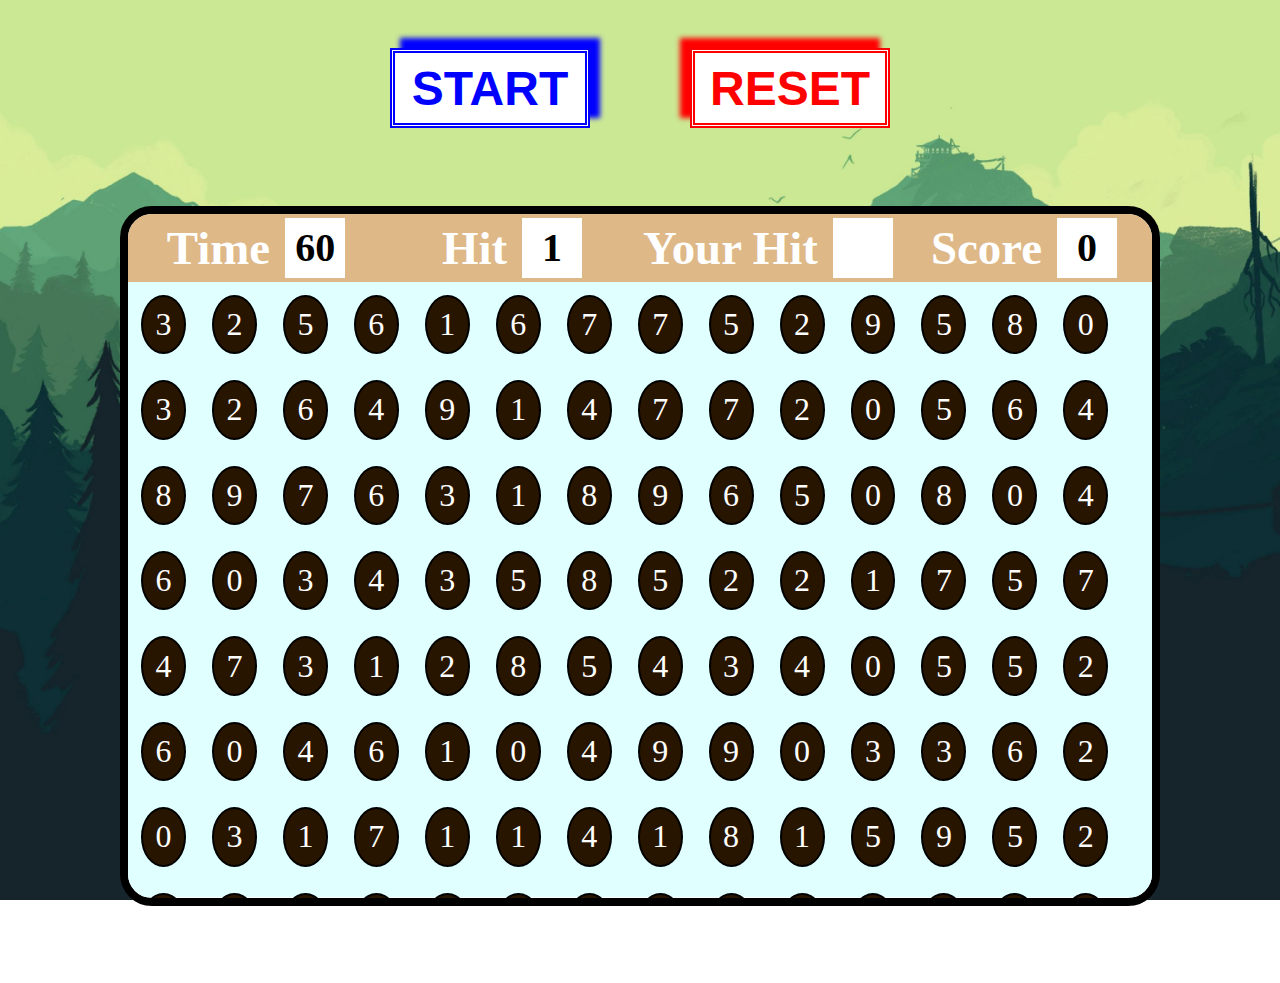
==== Bubble Game/index.html @ 04eca8a0 "First commit" ====
<!DOCTYPE html>
<html lang="en">
<head>
  <meta charset="UTF-8">
  <meta name="viewport" content="width=device-width, initial-scale=1.0">
  <title>Bubble Game</title>
  <link rel="stylesheet" href="style.css">
</head>
<body>

  <div class="buttons">
    <button id="start">Start</button>
    <button id="reset">Reset</button>
  </div>
  
  <div id="main">
    <div id="panel">
      <div id="panel-top">
        <div class="elements">
          <h1>Time</h1>
          <div id="timer-box" class="element-box">
            60
          </div>
        </div>
        <div class="elements">
          <h1>Hit</h1>
          <div id="hit-box" class="element-box">
            1
          </div>
        </div>
        <div class="elements">
          <h1>Your Hit</h1>
          <div id="your-hit-box" class="element-box">
            
          </div>
        </div>
        <div class="elements">
          <h1>Score</h1>
          <div id="score-box" class="element-box">
            0
          </div>
        </div>
      </div>
      <div id="panel-bottom">
      </div>
    </div>
  </div>
  
  <div id="modal" class="modal">
    <div class="modal-content">
        <span class="close">&times;</span>
        <p>Your score is: <span id="score-dialog"></span></p>
    </div>
  </div>
  <script src="script.js"></script>
</body>
</html>
---- Bubble Game/style.css ----
body,html
{
  padding: 0;
  margin: 0;
  width: 100%;
  height: 100%;
  box-sizing: border-box;
  background: url(Images/4w8jxyi56if41.jpg);
  background-position: center;
  background-repeat: no-repeat;
  background-size:cover;
}

.buttons
{
  display: flex;
  justify-content: center;
  align-items: center;
}

#start
{
  margin-top: 1em;
  font-size: 3em;
  height: 80px;
  width: 200px;
  text-transform: uppercase;
  font-weight: 700;
  margin-right: 100px;
  border: 5px double blue;
  color: blue;
  background-color: white;
  box-shadow: 10px -10px 5px 0px blue;
  transition: .3s all;
}
#start:hover
{
  background-color: blue;
  color: white;
  cursor: pointer;
  border: 5px double white;
  box-shadow: -10px 10px 5px 0px blue;
}
#start:active
{
  transition: 0s;
  transform: scale(.8);
  box-shadow: 0px 0px 10px 10px blue;
  color: blue;
  background-color: white;
}
#reset
{
  margin-top: 1em;
  font-size: 3em;
  height: 80px;
  width: 200px;
  text-transform: uppercase;
  font-weight: 700;
  border: 5px double red;
  color: red;
  background-color: white;
  box-shadow: -10px -10px 5px 0px red;
  transition: .3s all;
}
#reset:hover
{  
  background-color: red;
  color: white;
  cursor: pointer;
  border: 5px double white;
  box-shadow: 10px 10px 5px 0px red;
}
#reset:active
{
  transition: 0s;
  transform: scale(1.2);
  box-shadow: 0px 0px 10px 10px red;
  color: red;
  background-color: white;
}
#main
{
  width: 100%;
  height: 95%;
  display: flex;
  align-items: center;
  justify-content: center;
  margin-top: 0;
}
#panel
{
  width: 80%;
  height: 80%;
  background-color: white;
  border-radius: 2em;
  overflow: hidden;
  border: .5em solid rgb(0, 0, 0);
}
#panel-top
{
  width: 100%;
  height: 10%;
  /*background: linear-gradient(gray, black);*/
  background-color: burlywood;
  display: flex;
  justify-content: space-around;
  align-items: center;
}
.elements
{
  display: flex;
  align-items: center;
  justify-content: center;
  width: 250px;
}
.elements h1
{
  color: white;
  margin-right: 15px;
  font-size: 2.93em;
}
.element-box
{
  height: 60px;
  width: 60px;
  background-color: white;
  font-size: 2.5em;
  font-weight: 700;
  display: flex;
  justify-content: center;
  align-items: center;
}
#panel-bottom
{
  width: 100%;
  background-color: lightcyan;
  height: 90%;
  display: flex;
  flex-wrap: wrap;
}
.numbers-button
{
  width: 4%;
  height: 9%;
  border-radius: 50%;
  border: 2px solid black;
  background-color: rgb(39, 21, 0);
  color: white;
  display: flex;
  flex-wrap: wrap;
  flex-direction: row;
  justify-content: center;
  align-items: center;
  font-size: 2em;
  margin: 13px;
}
.numbers-button:hover
{
  cursor: pointer;
  opacity: .8;
}
.numbers-button:active
{
  opacity: .5;
  transform: scale(.9);
}
.modal 
{
  display: none;
  position: fixed;
  z-index: 1000;
  left: 0;
  top: 0;
  width: 100%;
  height: 100%;
  overflow: auto;
  background-color: rgba(0, 0, 0, 0.5);

}

.modal-content 
{
  background-color: #fefefe;
  margin: 15% auto;
  padding: 20px;
  border: 1px solid #888;
  width: 50%;
  text-align: center;
  font-size: 3em;
  font-weight: 900;
  background-color: beige;
  border: 15px double black;
}

.close 
{
  color: #aaa;
  float: right;
  font-size: 1.5em;
  font-weight: bold;
}

.close:hover,
.close:focus 
{
  color: black;
  text-decoration: none;
  cursor: pointer;
}
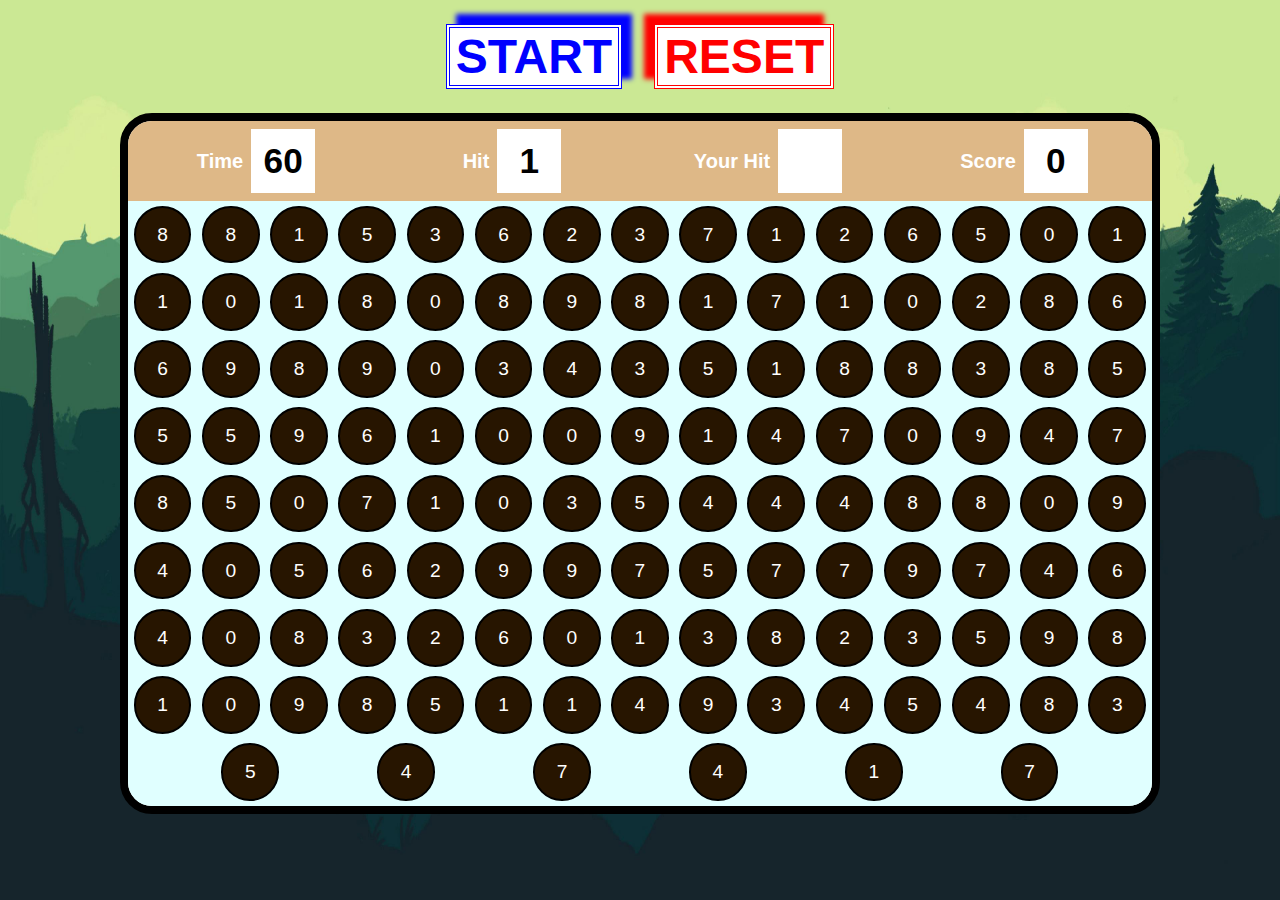
==== commit 79d78afe: "first commit" ====
--- a/Bubble Game/index.html
+++ b/Bubble Game/index.html
@@ -7,6 +7,8 @@
   <link rel="stylesheet" href="style.css">
 </head>
 <body>
+
+  <img src="./Images/4w8jxyi56if41.jpg" alt="bg-image" class="bg-image">
 
   <div class="buttons">
     <button id="start">Start</button>
--- a/Bubble Game/style.css
+++ b/Bubble Game/style.css
@@ -1,172 +1,174 @@
-body,html
-{
+
+body, html {
   padding: 0;
   margin: 0;
   width: 100%;
   height: 100%;
   box-sizing: border-box;
-  background: url(Images/4w8jxyi56if41.jpg);
-  background-position: center;
-  background-repeat: no-repeat;
-  background-size:cover;
-}
-
-.buttons
-{
-  display: flex;
-  justify-content: center;
-  align-items: center;
-}
-
-#start
-{
-  margin-top: 1em;
-  font-size: 3em;
-  height: 80px;
-  width: 200px;
+  font-family: Arial, sans-serif;
+}
+
+.bg-image{
+  position: absolute;
+  z-index: -1;
+  height: 100%;
+  width: 100%;
+}
+
+.buttons {
+  display: flex;
+  justify-content: center;
+  align-items: center;
+}
+
+button {
+  font-size: 3rem;
   text-transform: uppercase;
   font-weight: 700;
-  margin-right: 100px;
-  border: 5px double blue;
+  border: 0.25rem double;
+  background-color: white;
+  transition: 0.3s all;
+  margin-top: .5em;
+  margin-bottom: .5em;
+}
+
+#start {
+  margin-right: 2rem;
+  border-color: blue;
   color: blue;
-  background-color: white;
-  box-shadow: 10px -10px 5px 0px blue;
-  transition: .3s all;
-}
-#start:hover
-{
+  box-shadow: 0.625rem -0.625rem 0.3125rem 0px blue;
+}
+
+#start:hover {
   background-color: blue;
   color: white;
   cursor: pointer;
-  border: 5px double white;
-  box-shadow: -10px 10px 5px 0px blue;
-}
-#start:active
-{
+  border-color: white;
+  box-shadow: -0.625rem 0.625rem 0.3125rem 0px blue;
+}
+
+#start:active {
   transition: 0s;
-  transform: scale(.8);
-  box-shadow: 0px 0px 10px 10px blue;
+  transform: scale(0.8);
+  box-shadow: 0px 0px 0.625rem 0.625rem blue;
   color: blue;
   background-color: white;
 }
-#reset
-{
-  margin-top: 1em;
-  font-size: 3em;
-  height: 80px;
-  width: 200px;
-  text-transform: uppercase;
-  font-weight: 700;
-  border: 5px double red;
+
+#reset {
+  border-color: red;
   color: red;
-  background-color: white;
-  box-shadow: -10px -10px 5px 0px red;
-  transition: .3s all;
-}
-#reset:hover
-{  
+  box-shadow: -0.625rem -0.625rem 0.3125rem 0px red;
+}
+
+#reset:hover {
   background-color: red;
   color: white;
   cursor: pointer;
-  border: 5px double white;
-  box-shadow: 10px 10px 5px 0px red;
-}
-#reset:active
-{
+  border-color: white;
+  box-shadow: 0.625rem 0.625rem 0.3125rem 0px red;
+}
+
+#reset:active {
   transition: 0s;
   transform: scale(1.2);
-  box-shadow: 0px 0px 10px 10px red;
+  box-shadow: 0px 0px 0.625rem 0.625rem red;
   color: red;
   background-color: white;
 }
-#main
-{
-  width: 100%;
-  height: 95%;
-  display: flex;
-  align-items: center;
-  justify-content: center;
-  margin-top: 0;
-}
-#panel
-{
+
+#main {
+  width: 100%;
+  display: flex;
+  align-items: center;
+  justify-content: center;
+}
+
+#panel {
   width: 80%;
   height: 80%;
   background-color: white;
   border-radius: 2em;
   overflow: hidden;
-  border: .5em solid rgb(0, 0, 0);
-}
-#panel-top
-{
-  width: 100%;
-  height: 10%;
-  /*background: linear-gradient(gray, black);*/
+  border: 0.5em solid rgb(0, 0, 0);
+  display: flex;
+  flex-direction: column;
+}
+
+#panel-top {
+  width: 100%;
+  height: 20%;
   background-color: burlywood;
   display: flex;
   justify-content: space-around;
   align-items: center;
 }
-.elements
-{
-  display: flex;
-  align-items: center;
-  justify-content: center;
-  width: 250px;
-}
-.elements h1
-{
-  color: white;
-  margin-right: 15px;
-  font-size: 2.93em;
-}
-.element-box
-{
-  height: 60px;
-  width: 60px;
-  background-color: white;
-  font-size: 2.5em;
+
+.elements {
+  display: flex;
+  align-items: center;
+  justify-content: center;
+  width: 25%;
+  flex: 1;
+  padding: 0.5rem;
+}
+
+.elements h1 {
+  color: white;
+  margin-right: 0.5rem;
+  font-size: 1.25rem;
+  text-align: center;
+}
+
+.element-box {
+  height: 4rem;
+  width: 4rem;
+  background-color: white;
+  font-size: 2.2rem;
   font-weight: 700;
   display: flex;
   justify-content: center;
   align-items: center;
 }
-#panel-bottom
-{
+
+#panel-bottom {
   width: 100%;
   background-color: lightcyan;
-  height: 90%;
+  height: 80%;
   display: flex;
   flex-wrap: wrap;
-}
-.numbers-button
-{
-  width: 4%;
-  height: 9%;
+  justify-content: space-evenly;
+  align-content: center;
+  overflow: hidden;
+}
+
+.numbers-button {
+  width: 3em;
+  height: 3em;
   border-radius: 50%;
-  border: 2px solid black;
+  border: 0.125rem solid black;
   background-color: rgb(39, 21, 0);
   color: white;
   display: flex;
-  flex-wrap: wrap;
-  flex-direction: row;
-  justify-content: center;
-  align-items: center;
-  font-size: 2em;
-  margin: 13px;
-}
-.numbers-button:hover
-{
-  cursor: pointer;
-  opacity: .8;
-}
-.numbers-button:active
-{
-  opacity: .5;
-  transform: scale(.9);
-}
-.modal 
-{
+  justify-content: center;
+  align-items: center;
+  font-size: 1.5vw;
+  margin: 0.3rem;
+  transition: 0.2s all;
+  box-sizing: border-box;
+}
+
+.numbers-button:hover {
+  cursor: pointer;
+  opacity: 0.8;
+}
+
+.numbers-button:active {
+  opacity: 0.5;
+  transform: scale(0.9);
+}
+
+.modal {
   display: none;
   position: fixed;
   z-index: 1000;
@@ -176,35 +178,93 @@
   height: 100%;
   overflow: auto;
   background-color: rgba(0, 0, 0, 0.5);
-
-}
-
-.modal-content 
-{
+}
+
+.modal-content {
   background-color: #fefefe;
   margin: 15% auto;
-  padding: 20px;
+  padding: 1rem;
   border: 1px solid #888;
-  width: 50%;
+  width: 80%;
+  max-width: 600px;
   text-align: center;
-  font-size: 3em;
+  font-size: 1.5rem;
   font-weight: 900;
   background-color: beige;
-  border: 15px double black;
-}
-
-.close 
-{
+  border: 0.75rem double black;
+}
+
+.close {
   color: #aaa;
   float: right;
-  font-size: 1.5em;
+  font-size: 1.5rem;
   font-weight: bold;
 }
 
 .close:hover,
-.close:focus 
-{
+.close:focus {
   color: black;
   text-decoration: none;
   cursor: pointer;
 }
+
+@media (min-width: 1440px){
+  .elements h1{
+    font-size: 3em;
+  }
+}
+
+@media (max-width: 768px){
+  .numbers-button {
+    width: 2.1em;
+    height: 2.1em;
+    font-size: 3vw;
+  }
+  .element-box {
+    height: 3rem;
+    width: 3rem;
+    font-size: 2rem;
+  }
+}
+
+@media (max-width: 600px) {
+  .buttons {
+    flex-direction: column;
+  }
+
+  #start, #reset {
+    font-size: 2em;
+    height: 3rem;
+    width: 10rem;
+    margin: 1rem;
+  }
+
+  .elements {
+    flex-direction: column;
+    width: 50%;
+  }
+
+  .elements h1 {
+    font-size: .9em;
+    margin-right: 0;
+    margin-bottom: 0.5rem;
+  }
+
+  .element-box {
+    height: 1.5rem;
+    width: 1.5rem;
+    font-size: 1rem;
+  }
+
+  .numbers-button {
+    width: 2.7em;
+    height: 2.7em;
+    font-size: 3vw;
+  }
+
+  .modal-content {
+    width: 90%;
+    padding: 0.5rem;
+    font-size: 1rem;
+  }
+}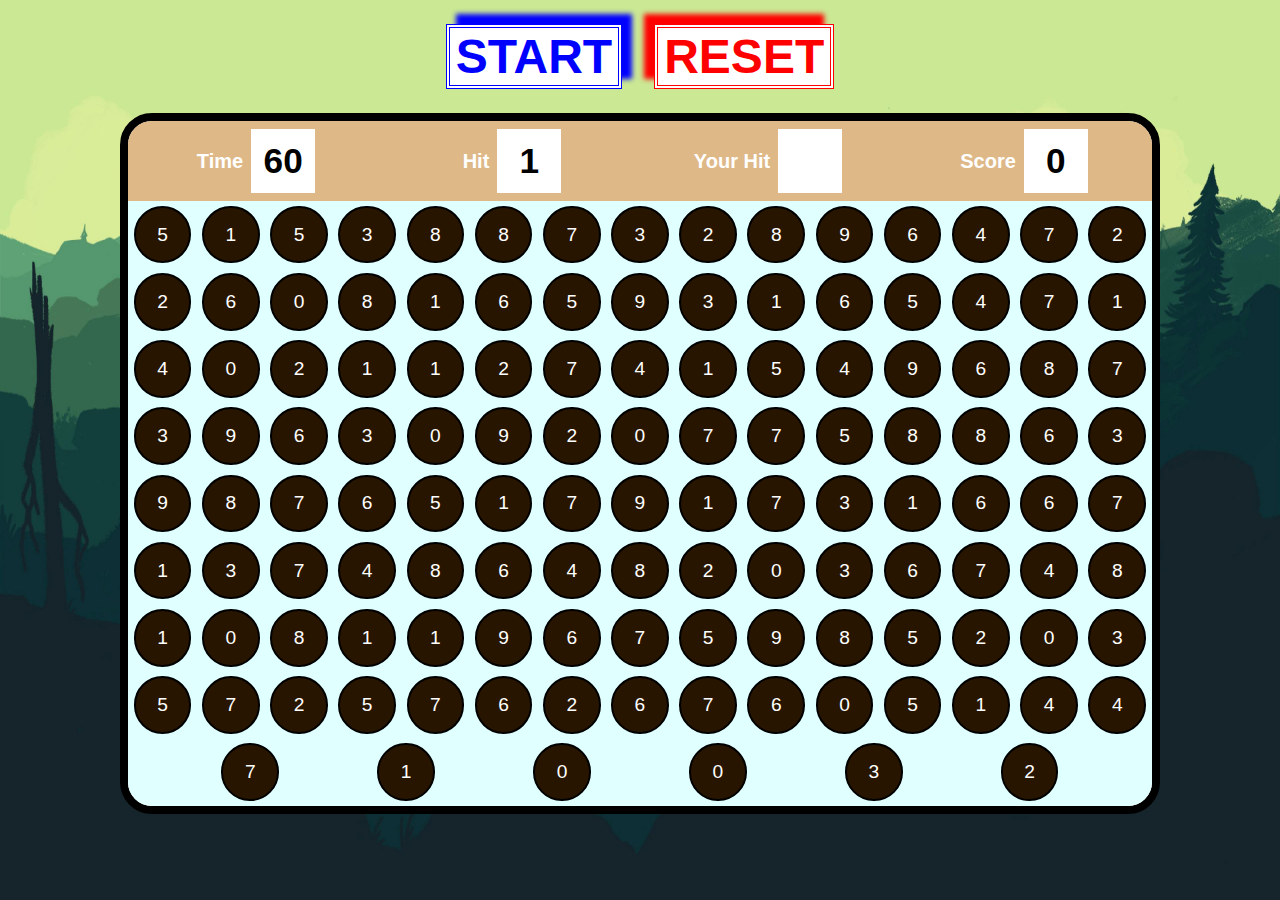
==== commit 66b49ab5: "first commit" ====
--- a/Bubble Game/index.html
+++ b/Bubble Game/index.html
@@ -5,6 +5,8 @@
   <meta name="viewport" content="width=device-width, initial-scale=1.0">
   <title>Bubble Game</title>
   <link rel="stylesheet" href="style.css">
+  <link rel="icon" href="../Photos/bubblegame_icon.jpg">
+  <link rel="icon" href="../Photos//stone-paper-scissors_icon.jpg">
 </head>
 <body>
 
